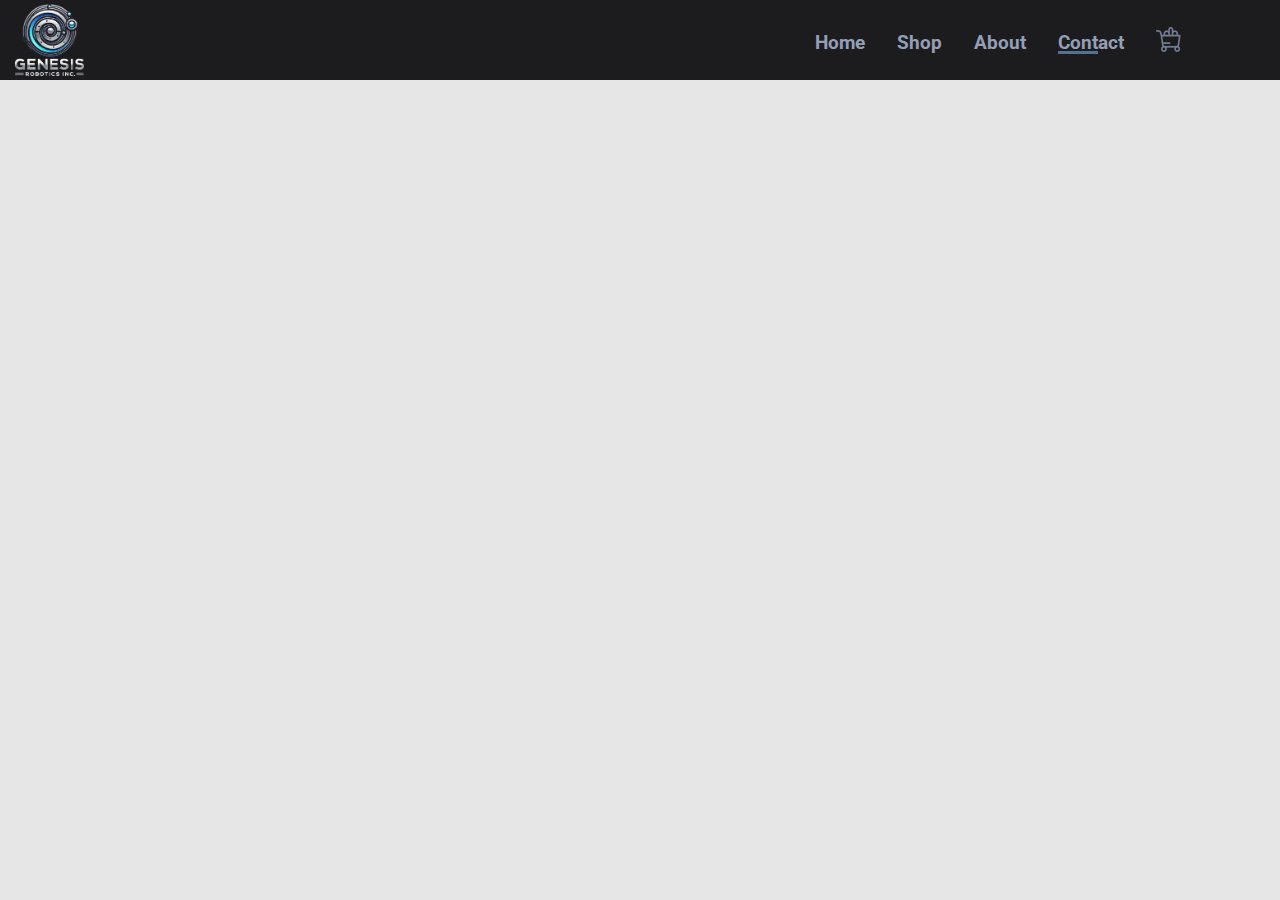
==== contact.html @ eaf6d611 "Genesis-Robotics-Hub" ====
<!DOCTYPE html>
<html lang="en">
<head>
    <meta charset="UTF-8">
    <meta name="viewport" content="width=device-width, initial-scale=1.0">
    <title>Genesis Robotics</title>
    <link href="https://fonts.googleapis.com/css2?family=Orbitron:wght@400;700&family=Roboto:wght@400;500;700&display=swap"rel="stylesheet">
    <link rel="stylesheet" href="css/style.css">
    <script src="js/script.js"></script>
</head>
<body>
    <header>
        <div id="size">
            <div>
                <img src="assets/logo/Genesis-logo-complete.png" alt="" class="logo" id="scrollToTop">
            </div>
            <div>
                <ul id="head-list">
                    <li><a href="index.html">Home</a></li>
                    <li><a href="Shop.html">Shop</a></li>
                    <li><a href="About.html">About</a></li>
                    <li class="active"><a href="Contact.html">Contact</a></li>
                    <li><a href="Cart.html"><img src="assets/icons/shopping-cart-1.png" alt=""id="cart"></li></a>
                </ul>
            </div>
        </div>
    </header>   
</body>
</html>
---- css/style.css ----
*{
    box-sizing: border-box;
    margin: 0;
    padding: 0;
}
.bold{
    font-weight: bold;
}
body{
    background-color: #E6E6E6;
    font-family: 'Roboto', sans-serif;
}
header{
    position: fixed;
    background: #1C1C1E;
    height: 80px;
    width: 100%;
    z-index: 1;
}
#size{
    display: flex;
    justify-content: space-between;
    align-items: center;
    margin: 0 auto;
    max-width: 1250px;
    gap: 500px;
}
.logo{
    height: 80px;
    padding: 4px 0;
    cursor: pointer;
}
#head-list{
    display: grid;
    grid-template-columns: repeat(6, 1fr);
    align-items: center;
    grid-gap: 2rem;
    list-style: none;
    max-width: 450px;
}
#head-list ul,#head-list a{
    list-style: none;
    text-decoration: none;
}
header li{
    position: relative;
}
#head-list li a{
    display: block;
    color: #949fb6;
    font-weight: bold;
    font-size: 1.2rem;
}
#cart{
    height: 25px;
}
header li::after{
    position: absolute;
    content: "";
    height: 3px;
    width: 0;
    background: #517390;
    left: 0;
    bottom: 0;
    transition: 0.5s;
}
#head-list li:not(:last-child):hover::after,
#head-list li.active::after{
    width: 60%;
}
main{
    padding-top: 80px;
}
#landing{
    display: grid;
    grid-template-columns: repeat(2,1fr);
    margin: 0 auto;
    max-width: 1200px;
    padding: 20px 10px;
}
#left-landing{
    display: flex;
    justify-content: center;
    align-items: center;
}
#right-landing{
    display: flex;
    justify-content: center;
}
#texts{
    display: flex;
    flex-direction: column;
    justify-content: center;
    width: 430px;
    height: 350px;
    font-size: 1.2rem;
}
#left-landing h2, #left-landing h1{
    color: #4a4a4a;
}
#left-landing h1{
    text-transform: uppercase;
    line-height: 38px;
}
#colorfull1{
    color: #949fb6;
}
#colorfull2{
    color: #517390;
}
#landing-img{
    height: 440px;
    margin-top: 20px;
}
#btn-left button{
    background: url(../assets/noun-button.png) no-repeat center;
    background-size: cover;
    cursor: pointer;
    border: none;
    border-radius: 15px;
    height: 75px;
    width: 130px;
    margin-top: 10px;
    margin-left: 25%;
}
#shop-landing{
    background: url(/assets/cutebg.jpg) center center no-repeat;
    background-size: cover;
    height: 300px;
    width: 100%;
    display: flex;
    flex-direction: column;
    text-align: center;
    justify-content: center;
    align-items: center;
}
#shop-landing-txt{
    color: white;
    background-color: hsla(240, 100%, 6%, 0.7);
    border-radius: 15px;
    border: 1px solid #000040;
    display: block;
    width: 365px;
    padding: 18px 18px;
    font-size: 1.1em;
}
#features{
    padding: 40px 80px;
    display: flex;
    justify-content: center;
    gap: 60px;
}
.feature-card{
    display: inline-block;
    justify-content: center;
    align-items: center;
    text-align: center;
    padding: 15px;
    border: 1px solid #838f84;
    border-radius: 5px;
    box-shadow: 20px 20px 34px rgba(0, 0, 0, 0.03);
    transition: 0.3s ease-in-out;
}
.feature-card:hover{
    box-shadow: 10px 10px 54px rgba(0, 0, 0, 0.15);
    transition: 0.3s ease-in-out;
}
#features img{
    height: 150px;
}
#all-products{
    padding: 60px 80px;
    display: flex;
    flex-direction: column;
    align-items: center;
    justify-content: center;
}
#pTitle{
    display: flex;
    flex-direction: column;
    align-items: center;
    margin-bottom: 30px;
}
#pTitle span{
    font-weight: bold;
    font-size: 4rem;
    margin-bottom: 15px;
}
#pTitle p{
    color: #808080;
    font-size: 1.09rem;
    font-weight: 600;
}
#all-product-cards{
    display: grid;
    grid-template-columns: repeat(4,1fr);
    gap: 73.3px;
}
.product-card{
    display: flex;
    flex-direction: column;
    position: relative;
    padding: 10px;
    border: 1px solid #86838f;
    border-radius: 30px;
    width: 245px;
    height: 470px;
    box-shadow: 20px 20px 34px rgba(0, 0, 0, 0.03);
    transition: 0.3s ease-in-out;
}
.product-card:hover{
    box-shadow: 15px 15px 50px rgba(0, 0, 0, 0.15);
    transition: 0.3s ease-in-out;
}
.pImg{
    display: flex;
    flex-direction: column;
    border-radius: 30px;
    background: #cbcbcb;
    padding: 10px;
    margin-bottom: 10px;
    height: 300px;
    overflow: hidden;
}
.pImg img{
    align-self: center;
    height: 100%;
    object-fit: cover;
    object-position: center;
    border-radius: 30px;
}
.pTexts{
    display: flex;
    flex-direction: column;
    padding: 0 6px;
}
.corp-name{
    color: #717171;
    font-size: 0.85rem;
    padding-bottom: 5px;
}
.product-card p{
    color: #717171;
    font-size: 0.85rem;
    padding-top: 5px;
}
.product-card .price{
    color: black;
    font-size: 1.1rem;
    padding-left: 4px;
    margin-top: 4px;
    padding-bottom: 5px;
}
.price-cart{
    display: flex;
    justify-content: center;
    align-items: center;
    position: absolute;
    bottom: 5px;
    left: 25%;
    gap: 20px;
}
.cartBtn{
    background: url(../assets/icons/shopping-cart.png) center no-repeat;
    background-size: cover;
    border: none;
    margin-top: 2px;
    border-radius: 100px;
    width: 35px;
    height: 35px;
    cursor: pointer;
}
#all-shop-products{
    padding: 60px 80px;
    display: flex;
    flex-direction: column;
    align-items: center;
    justify-content: center;
}
#all-shop-product-cards{
    display: grid;
    grid-template-columns: repeat(4,1fr);
    gap: 70px;
}
#offer{
    background: url(../assets/banner-3.png) right no-repeat;
    background-size: cover;
    opacity: 0.95;
    width: 100%;
    height: 320px;
    margin-top: 60px;
    display: flex;
    flex-direction: column;
    justify-content: center;
    align-items: center;
    text-align: center;
    color: white;
    font-size: 1.6rem;
    z-index: -1;
}
#offer button{
    display: flex;
    margin-top: 15px;
    width: 180px;
    height: 50px;
    border: none;
    font-weight: 600;
    border-radius: 12px;
}
#offer a{
    display: flex;
    justify-content: center;
    align-items: center;
    width: 100%;
    height: 100%;
    border-radius: 12px;
    text-decoration: none;
    color: black;
}
.mid-div{
    display: flex;
    flex-direction: column;
    align-items: center;
    justify-content: center;
    text-transform: uppercase;
    margin-top: 110px;
}
#big-banners-section{
    display: flex;
    justify-content: center;
    margin-top: 60px;
    margin-bottom: 60px;
    gap: 80px;
}
.big-banner{
    width: 550px;
    height: 360px;
    color: white;
    position: relative;
}
.big-banner a{
    color: white;
}
#big-banner-1{
    background: url(../assets/child-roboto.png);
}
#big-banner-2{
    background: url(../assets/deepmind.png);
}
.banner-texts{
    position: absolute;
    top: 65%;
    background: #00000066;
    border: 1mm double #4e4e4e54;
    border-radius: 0 500px 500px 0;
    box-shadow: 2px 0 25px 2px #000000be;
    padding-left: 10px;
    max-width: 450px;
    text-transform: capitalize;
    line-height: 1.5;
    font-size: 1.25rem;
    transition: 0.3s ease-in-out;
    transform-origin: top left;
}
.banner-texts:hover{
    box-shadow: 15px 15px 50px rgba(0, 0, 0, 0.15);
    transition: 0.3s ease-in-out;
    transform: scale(1.02);
}
#small-banners-section{
    display: flex;
    justify-content: center;
    margin-top: 60px;
    margin-bottom: 80px;
    gap: 36px;
}
.small-banner{
    width: 370px;
    height: 320px;
    color: white;
    position: relative;
    box-shadow: 15px 15px 50px rgba(0, 0, 0, 0.15);
    overflow: hidden;
    box-shadow: 10px 10px 54px rgba(0, 0, 0, 0.15);
    transition: 0.3s ease-in-out;
}
.small-banner:hover{
    box-shadow:  20px 20px 40px #868686,
    -20px -20px 48px #b6b6b6;
    transition: 0.3s ease-in-out;
}
#small-banner-1{
    background: url(../assets/education.png);
}
#small-banner-2{
    background: url(../assets/market.png);
}
#small-banner-3{
    background: url(../assets/worker.png);
}
.small-banner-text{
    background: #6d6d6db0;
    position: absolute;
    top: 282.5px;
    height: 120px;
    transition: 0.3s ease-in-out;
}
.small-banner:hover .small-banner-text {
    transform: translate(0, -65px); /* Move a div menor */
    transition: 0.3s ease-in-out;
}
.small-banner-text h3{
    font-size: 1.3rem;
    padding: 5px 5px 2.5px 5px;
}
.small-banner-text h5{
    font-size: 0.95rem;
    padding: 2.5px 5px 10px 5px;
}
.small-banner-text span{
    cursor: help;
}
#news-sec{
    background: url(../assets/banner-1.png);
}
#newsletter{
    display: flex;
    justify-content: space-between;
    align-items: center;
    margin: 0 auto;
    width: 1300px;
    height: 150px;
    margin-bottom: 60px;
}
#newsletter h2{
    margin-bottom: 10px;
    color: white;
}
#newsletter p{
    color: white;
}
#newsletter .form{
    display: flex;
    width: 40%;
}
#newsletter input{
    height: 3.125rem;
    padding: 0 1em;
    font-size: 14px;
    width: 100%;
    border: 1px solid transparent;
    border-radius: 4px;
    outline: none;
}
#newsletter button{
    height: 3.125rem;
    width: 30%;
    color: white;
    font-weight: bold;
    border: 1px solid #949fb6;
    border-radius: 4px;
    background: #517390;
    cursor: pointer;
}
footer .upper-ft{
    display: grid;
    width: 1300px;
    margin: 0 auto;
    grid-template-columns: 1.3fr repeat(3, 1fr);
    margin-bottom: 80px;
    gap: 20px;
}
.sla{
    padding: 5px;
}
.coll-1 img{
    height: 80px;
}
.coll-1 #contact{
    padding: 5px 0;
    font-size: 1.1rem;
}
#media{
    margin-top: 10px;
    padding-top: 5px;
}
.coll-2, .coll-3{
    line-height: 23px;
}
.ft-title{
    margin-top: 5px;
    padding-bottom: 10px;
}
.fButtons{
    display: flex;
    margin-top: 18px;
    margin-bottom: 15px;
    width: 300px;
    gap: 10px;
}
footer button{
    width: 140px;
    height: 50px;
    margin: 0 auto;
    border: 1.5px solid #0a0a8c;
    border-radius: 10px;
}
footer #b1{
    background: url(../assets/app-store.png) center;
    background-size: cover;
}
footer #b2{
    background: url(../assets/google-play.png) center;
    background-size: cover;
}
#minis{
    display: flex;
    gap: 2px;
    margin-left: -5px;
}
#minis img{
    margin-top: 10px;
    width: 20px;
    height: 20px;
}
.mini-cards{
    display: flex;
    gap: 8px;
    margin-top: 10px;
    padding: 5px 0;
}
.mini-cards img{
    height: 30px;
}
#lower-ft{
    display: flex;
    flex-direction: column;
    justify-content: center;
    align-items: center;
    background: #717171;
    height: 60px;
    color: white;
    font-size: 1.1rem;
}
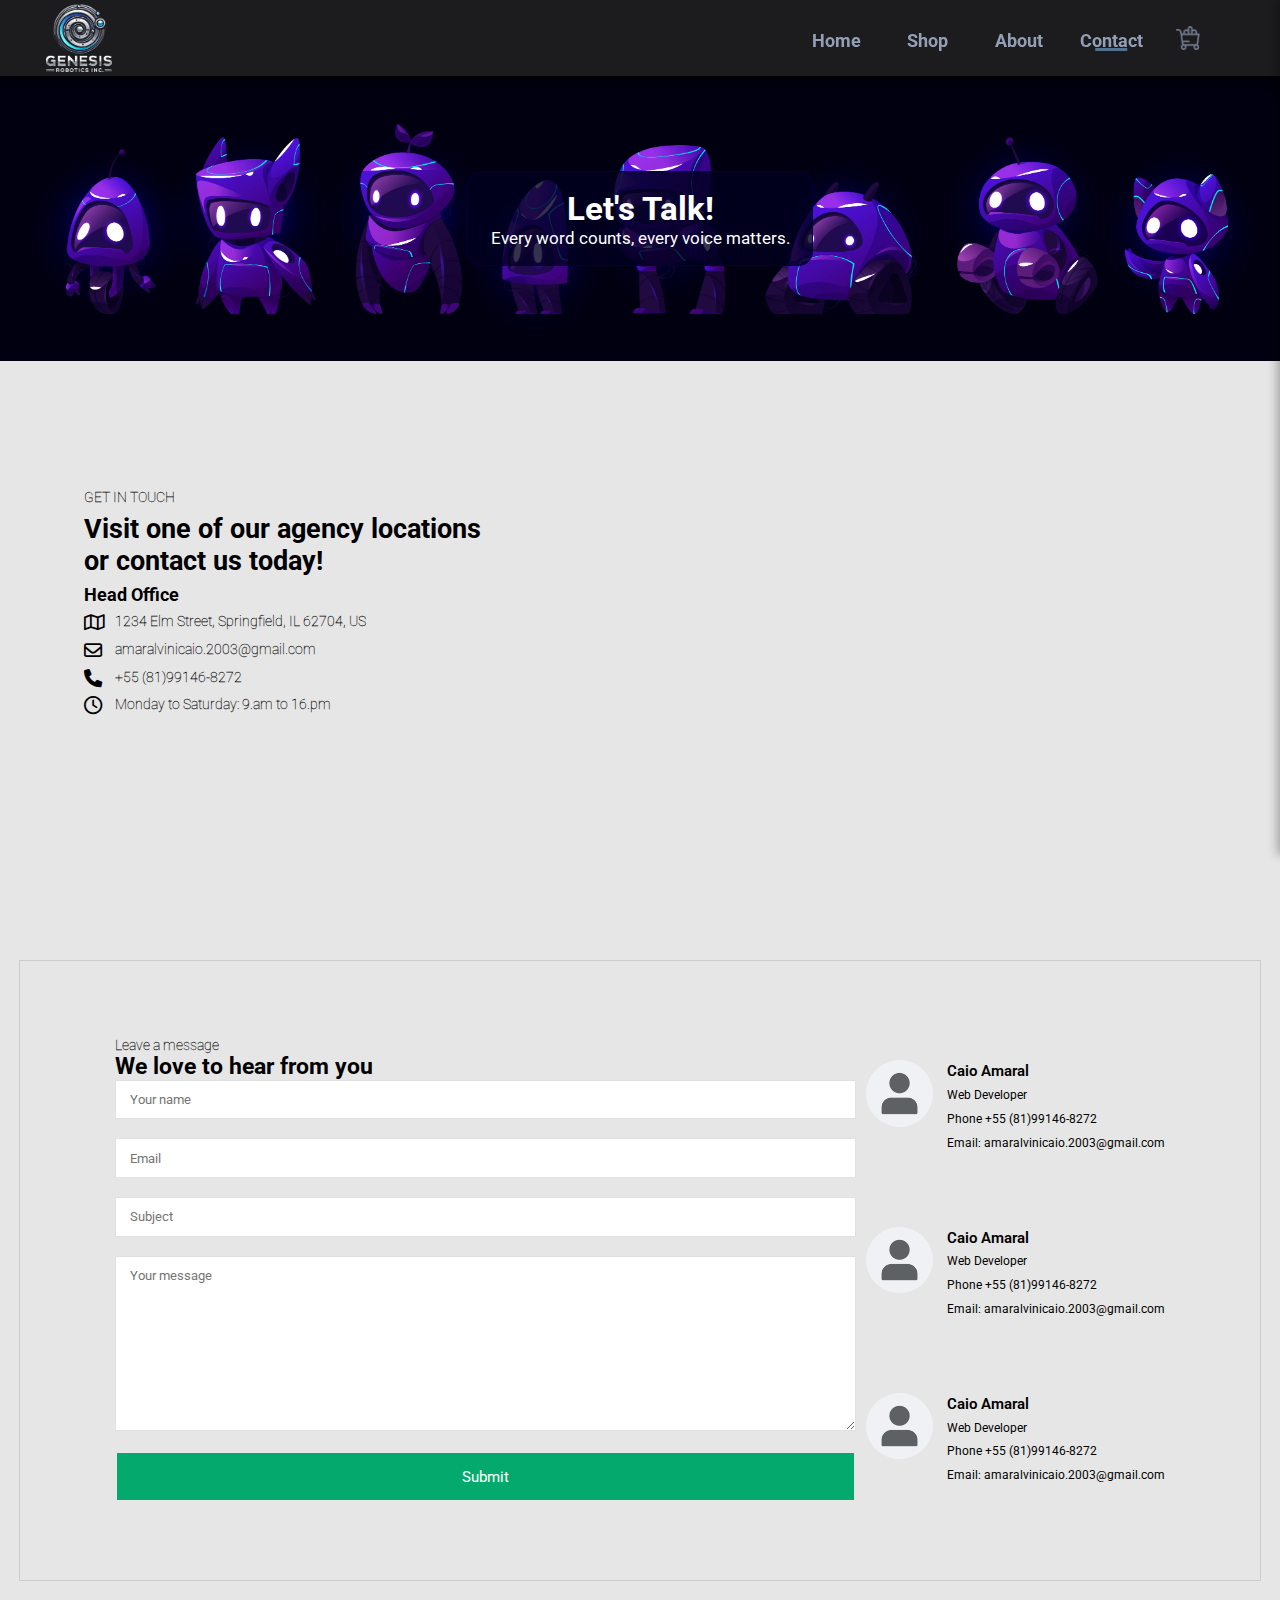
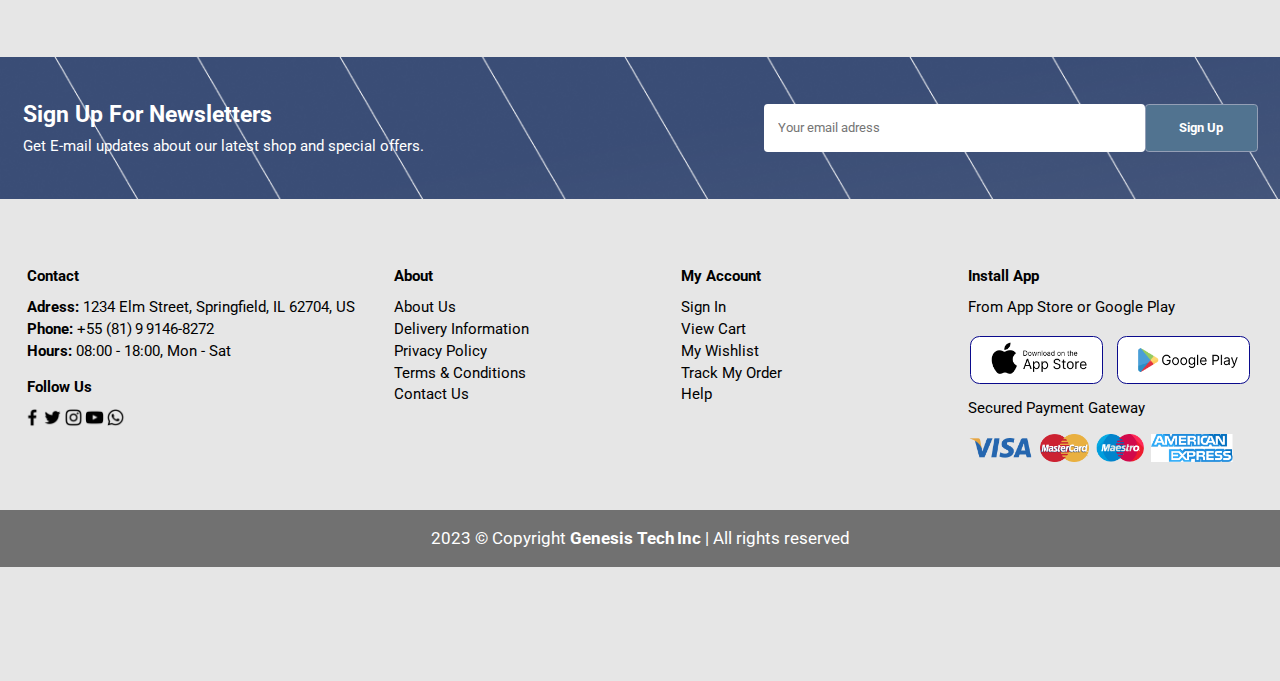
==== commit 7648b523: "Major and minor changes in the WebSite" ====
--- a/contact.html
+++ b/contact.html
@@ -4,26 +4,171 @@
     <meta charset="UTF-8">
     <meta name="viewport" content="width=device-width, initial-scale=1.0">
     <title>Genesis Robotics</title>
-    <link href="https://fonts.googleapis.com/css2?family=Orbitron:wght@400;700&family=Roboto:wght@400;500;700&display=swap"rel="stylesheet">
     <link rel="stylesheet" href="css/style.css">
+    <link href="https://fonts.googleapis.com/css2?family=Orbitron:wght@400;700&family=Roboto:wght@100;400;500;600;700&display=swap" rel="stylesheet">
+    <link rel="stylesheet" href="https://cdnjs.cloudflare.com/ajax/libs/font-awesome/6.0.0-beta3/css/all.min.css">
     <script src="js/script.js"></script>
 </head>
 <body>
     <header>
         <div id="size">
             <div>
-                <img src="assets/logo/Genesis-logo-complete.png" alt="" class="logo" id="scrollToTop">
+                <img src="assets/logo/Genesis-logo-complete.png" alt="" class="logo" onclick="window.location.href='index.html'">
             </div>
-            <div>
+            <div id="fake-nav">
+                <div id="numsei">
+                    <ul id="head-list">
+                        <li><a href="index.html">Home</a></li>
+                        <li><a href="Shop.html">Shop</a></li>
+                        <li><a href="About.html">About</a></li>
+                        <li class="active"><a href="Contact.html">Contact</a></li>
+                        <li id="cart-li"><a href="Cart.html"><img src="assets/icons/shopping-cart-1.png" alt=""id="cart"></li></a>
+                    </ul>
+                </div>
+                <div id="mobile">
+                    <a href="Cart.html"><img src="assets/icons/shopping-cart-1.png" alt=""id="cart"></a>
+                    <i id="bars" class="fa-solid fa-bars"></i>
+                </div>
+            </div>
+            <nav id="side-menu">
                 <ul id="head-list">
                     <li><a href="index.html">Home</a></li>
                     <li><a href="Shop.html">Shop</a></li>
                     <li><a href="About.html">About</a></li>
                     <li class="active"><a href="Contact.html">Contact</a></li>
-                    <li><a href="Cart.html"><img src="assets/icons/shopping-cart-1.png" alt=""id="cart"></li></a>
                 </ul>
+                <span id="close-menu">&times;</span>
+            </nav>
+        </div>
+    </header>
+    <main>
+        <div id="shop-landing" class="space">
+            <div id="shop-landing-txt" class="typing-demo">
+                <h1>Let's Talk<span class="blink">!</span></h1>
+                <p>Every word counts, every voice matters<span class="blink">.</span></p>
             </div>
         </div>
-    </header>   
+        <div id="contact-landing">
+            <div id="contact-left-landing">
+                <div id="texts">
+                    <p class="thin">GET IN TOUCH</p>
+                    <h2>Visit one of our agency locations <br>or contact us today!</h2>
+                    <p class="bold">Head Office</p>
+                    <div id="textinhos">
+                        <div class="textinhos-left">
+                            <i class="fa-regular fa-map"></i>
+                            <i class="fa-regular fa-envelope"></i>
+                            <i class="fa-solid fa-phone"></i>
+                            <i class="fa-regular fa-clock"></i>
+
+                        </div>
+                        <div class="textinhos-right">
+                            <p class="thin">1234 Elm Street, Springfield, IL 62704, US</p>
+                            <p class="thin">amaralvinicaio.2003@gmail.com</p>
+                            <p class="thin">+55 (81)99146-8272</p>
+                            <p class="thin">Monday to Saturday: 9.am to 16.pm</p>
+                        </div>
+                    </div>
+                </div>
+            </div>
+            <div id="contact-right-landing" class="map">
+                <iframe src="https://www.google.com/maps/embed?pb=!1m18!1m12!1m3!1d3064.82519568413!2d-89.61341949999999!3d39.8109127!2m3!1f0!2f0!3f0!3m2!1i1024!2i768!4f13.1!3m3!1m2!1s0x88753a0f2ac78c51%3A0x202003ef7d18ef8e!2s1234%20Elm%20St%2C%20Springfield%2C%20IL%2062702%2C%20EUA!5e0!3m2!1spt-BR!2sbr!4v1743029493679!5m2!1spt-BR!2sbr" width="600" height="450" style="border:0;" allowfullscreen="" loading="lazy" referrerpolicy="no-referrer-when-downgrade"></iframe>
+            </div>
+        </div>
+        <section id="contact-us-from">
+            <div id="contact-form">
+                <form action="">
+                    <p class="thin">Leave a message</p>
+                    <h2 class="bold">We love to hear from you</h2>
+                    <input type="text" name="" id="" placeholder="Your name">
+                    <input type="email" name="" id="" placeholder="Email">
+                    <input type="text" name="" id="" placeholder="Subject">
+                    <textarea name="" id="" cols="30" rows="10" placeholder="Your message"></textarea>
+                    <button>Submit</button>
+                </form>
+            </div>
+            <div id="contact-people">
+                <div class="person">
+                    <img src="assets/pfp.png" alt="">
+                    <p><span>Caio Amaral</span> Web Developer <br> Phone +55 (81)99146-8272 <br>Email: amaralvinicaio.2003@gmail.com</p>
+                </div>
+                <div class="person">
+                    <img src="assets/pfp.png" alt="">
+                    <p><span>Caio Amaral</span> Web Developer <br> Phone +55 (81)99146-8272 <br>Email: amaralvinicaio.2003@gmail.com</p>
+                </div>
+                <div class="person">
+                    <img src="assets/pfp.png" alt="">
+                    <p><span>Caio Amaral</span> Web Developer <br> Phone +55 (81)99146-8272 <br>Email: amaralvinicaio.2003@gmail.com</p>
+                </div>
+            </div>
+        </section>
+        <section id="news-sec" class="space">
+            <div id="newsletter">
+                <div id="newsletter-text">
+                    <h2>Sign Up For Newsletters</h2>
+                    <p>Get E-mail updates about our latest shop and <span>special offers.</span></p>
+                </div>
+                <div class="form">
+                    <input type="email" placeholder="Your email adress" name="" id="">
+                    <button>Sign Up</button>
+
+                </div>
+            </div>
+        </section>
+        <footer>
+            <div class="upper-ft">
+                <div class="coll-1 sla">
+                    <p id="contact" class="ft-title bold">Contact</p>
+                    <p class="info"><span class="bold">Adress:</span> 1234 Elm Street, Springfield, IL 62704, US</p>
+                    <p class="info"><span class="bold">Phone:</span> +55 (81)&ThinSpace;9&ThinSpace;9146-8272</p>
+                    <p class="info"><span class="bold">Hours:</span> 08:00 - 18:00, Mon - Sat</p>
+                    <div id="media">
+                        <p class="bold">Follow Us</p>
+                        <div id="minis">
+                            <img src="assets/icons/facebook.png" alt="">
+                            <img src="assets/icons/twitter.png" alt="">
+                            <img src="assets/icons/instagram.png" alt="">
+                            <img src="assets/icons/youtube.png" alt="">
+                            <img src="assets/icons/whatsapp.png" alt="">
+                        </div>
+                    </div>
+                </div>
+                <div class="coll-2-about sla">
+                    <p class="ft-title bold">About</p>
+                    <p>About Us</p>
+                    <p>Delivery Information</p>
+                    <p>Privacy Policy</p>
+                    <p>Terms & Conditions</p>
+                    <p>Contact Us</p>
+                </div>
+                <div class="coll-3 sla">
+                    <p class="ft-title bold">My Account</p>
+                    <p>Sign In</p>
+                    <p>View Cart</p>
+                    <p>My Wishlist</p>
+                    <p>Track My Order</p>
+                    <p>Help</p>
+                </div>
+                <div class="coll-4 sla">
+                    <p class="ft-title bold">Install App</p>
+                    <p>From App Store or Google Play</p>
+                    <div class="fButtons">
+                        <button id="b1"></button>
+                        <button id="b2"></button>
+                    </div>
+                    <p>Secured Payment Gateway</p>
+                    <div class="mini-cards">
+                        <img class="cards" id="c1" src="assets/icons/Visa.png" alt="">
+                        <img class="cards" id="c2" src="assets/icons/mastercard.png" alt="">
+                        <img class="cards" id="c3" src="assets/icons/Maestro.png" alt="">
+                        <img class="cards" id="c4" src="assets/icons/American express.png" alt="">
+                    </div>
+                </div>
+            </div>
+            <div id="lower-ft">
+                <p>2023 © Copyright <span class="bold">Genesis Tech&VeryThinSpace;Inc</span> | All rights reserved</p>
+            </div>
+        </footer>
+    </main> 
 </body>
 </html>--- a/css/style.css
+++ b/css/style.css
@@ -2,20 +2,33 @@
     box-sizing: border-box;
     margin: 0;
     padding: 0;
+    font-family: 'Roboto', sans-serif;
+}
+html,body{
+    width: 100%;
+    height: 100%;
 }
 .bold{
     font-weight: bold;
 }
+.thin{
+    font-size: 11pt;
+    font-weight: 100;
+    -webkit-text-stroke: 0.3px black; /* Adiciona um contorno finíssimo */
+    color: transparent; /* Torna a fonte quase invisível, apenas com contorno */
+}
 body{
     background-color: #E6E6E6;
-    font-family: 'Roboto', sans-serif;
-}
+    zoom: 95%;
+}
+
 header{
     position: fixed;
     background: #1C1C1E;
     height: 80px;
     width: 100%;
     z-index: 1;
+    box-shadow: 0 5px 12px 5px rgba(0,0,0,0.3);
 }
 #size{
     display: flex;
@@ -32,8 +45,9 @@
 }
 #head-list{
     display: grid;
-    grid-template-columns: repeat(6, 1fr);
-    align-items: center;
+    grid-template-columns: repeat(5, 1fr);
+    align-items: center;
+    text-align: center;
     grid-gap: 2rem;
     list-style: none;
     max-width: 450px;
@@ -53,6 +67,9 @@
 }
 #cart{
     height: 25px;
+}
+#cart-li{
+    width: 50%;
 }
 header li::after{
     position: absolute;
@@ -60,33 +77,85 @@
     height: 3px;
     width: 0;
     background: #517390;
-    left: 0;
+    left: 50%;
     bottom: 0;
+    transform: translateX(-50%);
     transition: 0.5s;
 }
 #head-list li:not(:last-child):hover::after,
 #head-list li.active::after{
-    width: 60%;
-}
+    width: 50%;
+}
+#mobile{
+    color: #949fb6;
+    display: none;
+}
+#side-menu{
+    position: fixed;
+    top: 0;
+    right: -250px; /* Oculto fora da tela */
+    width: 250px;
+    height: 100vh;
+    background: #1C1C1E;
+    box-shadow: -3px 0 10px rgba(0, 0, 0, 0.3);
+    transition: right 0.3s ease-in-out;
+    padding-top: 60px;
+}
+#side-menu ul {
+    list-style: none;
+    padding: 0;
+}
+#side-menu li {
+    padding: 15px;
+    text-align: center;
+}
+#side-menu a {
+    color: #949fb6;
+    font-weight: bold;
+    font-size: 1.2rem;
+    text-decoration: none;
+    display: block;
+}
+#close-menu {
+    position: absolute;
+    top: 15px;
+    right: 20px;
+    font-size: 30px;
+    color: white;
+    cursor: pointer;
+}
+
 main{
     padding-top: 80px;
 }
-#landing{
+#landing, #about-landing, #contact-landing, #product-details{
     display: grid;
     grid-template-columns: repeat(2,1fr);
     margin: 0 auto;
     max-width: 1200px;
     padding: 20px 10px;
 }
-#left-landing{
-    display: flex;
-    justify-content: center;
-    align-items: center;
-}
-#right-landing{
-    display: flex;
-    justify-content: center;
-}
+#left-landing, #about-left-landing, #contact-left-landing{
+    display: flex;
+    justify-content: center;
+    align-items: center;
+}
+#contact-left-landing{
+    justify-content: start;
+    align-items: start;
+    padding: 5px;
+}
+#contact-left-landing #texts{
+    width: fit-content;
+    height: fit-content;
+    padding-top: 50px;
+    gap: 8px;
+}
+#right-landing, #about-right-landing, #contact-right-landing{
+    display: flex;
+    justify-content: center;
+}
+
 #texts{
     display: flex;
     flex-direction: column;
@@ -95,6 +164,23 @@
     height: 350px;
     font-size: 1.2rem;
 }
+#textinhos{
+    display: flex;
+    gap: 10px;
+}
+.textinhos-left, .textinhos-right{
+    display: flex;
+    flex-direction: column;
+    gap: 10px;
+}
+.textinhos-right p{
+    height: 19.2px;
+}
+.textinhos-div{
+    display: flex;
+    gap: 12px;
+}
+
 #left-landing h2, #left-landing h1{
     color: #4a4a4a;
 }
@@ -102,12 +188,14 @@
     text-transform: uppercase;
     line-height: 38px;
 }
+
 #colorfull1{
     color: #949fb6;
 }
 #colorfull2{
     color: #517390;
 }
+
 #landing-img{
     height: 440px;
     margin-top: 20px;
@@ -136,7 +224,7 @@
 }
 #shop-landing-txt{
     color: white;
-    background-color: hsla(240, 100%, 6%, 0.7);
+    background-color: hsla(240, 100%, 6%, 0.8);
     border-radius: 15px;
     border: 1px solid #000040;
     display: block;
@@ -144,6 +232,198 @@
     padding: 18px 18px;
     font-size: 1.1em;
 }
+#product-details{
+    display: flex;
+    margin: 20px auto;
+    max-width: 1200px;
+    height: 600px;
+    padding: 5px;
+    background-color: #e0e0e0;
+    margin-bottom: 60px;
+}
+.product-left-landing{
+    display: flex;
+    justify-content: center;
+    align-items: center;
+    width: 50%;
+    margin: 30px 20px 30px 5px;
+}
+#main-img-div{
+    width: 100%;
+    height: 100%;
+    background-color: #d8d8d8;
+    object-fit: contain;
+    display: flex;
+    justify-content: center;
+}
+#main-img{
+    width: 80%;
+    height: 80%;
+    padding: 25px;
+    object-fit: contain;
+    object-position: center;
+}
+#small-products-group{
+    display: flex;
+    flex-direction: column;
+    justify-content: baseline;
+    gap: 5px;
+    width: 10%;
+    margin: 30px 0 30px 25px;
+}
+.small-img-div{
+    display: flex;
+    align-items: center;
+    flex-basis: 20;
+    cursor: pointer;
+}
+.small-img{
+    padding: 10px;
+    background-color: #d8d8d8;
+    width: 100%;
+}
+
+.product-right-landing{
+    width: 100%;
+    margin: 30px 30px 30px 20px;
+}
+.product-right-landing h4{
+    padding: 25px 0 0 0;
+}
+.product-right-landing h2{
+    font-size: 30px;
+    padding-bottom: 20px;
+}
+.product-right-landing select{
+    display: block;
+    padding: 5px 25px;
+    margin-bottom: 4px;
+}
+.product-right-landing input{
+    width: 40px;
+    height: 40px;
+    padding-left: 10px;
+    font-size: 16px;
+}
+.product-right-landing button{
+    background-color: #04AA6D;
+    border: none;
+    color: white;
+    padding: 10px 12px;
+    text-align: center;
+    text-decoration: none;
+    display: inline-block;
+    font-size: 16px;
+    cursor: pointer;
+}
+.product-right-landing input:focus,
+.product-right-landing select:focus{
+    outline: none;
+}
+.typing-demo {
+    width: 22ch;
+    animation: typing 2s steps(22);
+    white-space: nowrap;
+    overflow: hidden;
+    font-family: monospace;
+    font-size: 2em;
+}
+.blink{
+    animation: blink .5s step-end infinite alternate;
+    animation-delay: 2s;
+}
+
+@keyframes typing {
+    from {
+      width: 0
+    }
+  }
+      
+@keyframes blink {
+    50% {
+        opacity: 0;
+    }
+  }
+
+.about-txt{
+    text-align: center;
+}
+#description{
+    line-height: 20px;
+}
+
+#spec-list {
+    list-style: none;
+    padding-left: 0;
+}
+#spec-list li {
+    background-image: url(../assets/icons/gear.svg);
+    background-size: 10px 10px;
+    background-repeat: no-repeat;
+    background-position: left center;
+    padding-left: 20px;
+}
+
+#contact-us-from{
+    border: 2px solid #cdcdcd;
+    padding: 80px 100px;
+    margin: 80px 20px;
+    display: flex;
+    justify-content: space-between;
+}
+#contact-form form{
+    width: 780px;
+    display: flex;
+    flex-direction: column;
+}
+#contact-form form input, #contact-form form textarea{
+    width: 100%;
+    padding: 12px 15px;
+    outline: none;
+    margin-bottom: 20px;
+    border: 1px solid #e1e1e1;
+}
+#contact-form form button{
+    background-color: #04AA6D;
+    border: none;
+    color: white;
+    padding: 15px 32px;
+    text-align: center;
+    text-decoration: none;
+    display: inline-block;
+    font-size: 16px;
+    margin: 4px 2px;
+    cursor: pointer;
+}
+#contact-people{
+    padding: 25px auto;
+    display: flex;
+    flex-direction: column;
+    gap: 50px;
+}
+.person{
+    display: flex;
+    align-items: flex-start;
+    margin-top: 25px;
+}
+.person img{
+    width: 70px;
+    height: 70px;
+    object-fit: cover;
+    margin-right: 15px;
+}
+.person p{
+    margin: 0;
+    font-size: 13px;
+    line-height: 25px;
+}
+.person p span{
+    display: block;
+    font-size: 16px;
+    font-weight: 600;
+    color: black;
+}
+
 #features{
     padding: 40px 80px;
     display: flex;
@@ -175,6 +455,9 @@
     align-items: center;
     justify-content: center;
 }
+.sproduct-main #all-products{
+    margin-bottom: 80px;
+}
 #pTitle{
     display: flex;
     flex-direction: column;
@@ -183,18 +466,22 @@
 }
 #pTitle span{
     font-weight: bold;
-    font-size: 4rem;
+    font-size: 3rem;
     margin-bottom: 15px;
 }
 #pTitle p{
     color: #808080;
-    font-size: 1.09rem;
+    font-size: 1rem;
     font-weight: 600;
 }
-#all-product-cards{
+#all-shop-product-cards{
     display: grid;
     grid-template-columns: repeat(4,1fr);
-    gap: 73.3px;
+    gap: 70px;
+}
+#all-shop-product-cards a{
+    color: inherit;
+    text-decoration: none;
 }
 .product-card{
     display: flex;
@@ -205,7 +492,7 @@
     border-radius: 30px;
     width: 245px;
     height: 470px;
-    box-shadow: 20px 20px 34px rgba(0, 0, 0, 0.03);
+    box-shadow: 20px 20px 34px rgba(0, 0, 0, 0.06);
     transition: 0.3s ease-in-out;
 }
 .product-card:hover{
@@ -214,13 +501,16 @@
 }
 .pImg{
     display: flex;
+    align-items: center;
+    justify-content: center;
     flex-direction: column;
     border-radius: 30px;
     background: #cbcbcb;
-    padding: 10px;
+    padding: 15px;
     margin-bottom: 10px;
     height: 300px;
     overflow: hidden;
+    cursor: pointer;
 }
 .pImg img{
     align-self: center;
@@ -237,7 +527,6 @@
 .corp-name{
     color: #717171;
     font-size: 0.85rem;
-    padding-bottom: 5px;
 }
 .product-card p{
     color: #717171;
@@ -270,18 +559,6 @@
     height: 35px;
     cursor: pointer;
 }
-#all-shop-products{
-    padding: 60px 80px;
-    display: flex;
-    flex-direction: column;
-    align-items: center;
-    justify-content: center;
-}
-#all-shop-product-cards{
-    display: grid;
-    grid-template-columns: repeat(4,1fr);
-    gap: 70px;
-}
 #offer{
     background: url(../assets/banner-3.png) right no-repeat;
     background-size: cover;
@@ -324,6 +601,11 @@
     justify-content: center;
     text-transform: uppercase;
     margin-top: 110px;
+}
+#midtxt{
+    background: url(../assets/blueprint.png) right no-repeat;
+    background-size: cover;
+    height: 38px;
 }
 #big-banners-section{
     display: flex;
@@ -363,6 +645,7 @@
     transform-origin: top left;
 }
 .banner-texts:hover{
+    background: #00000090;
     box-shadow: 15px 15px 50px rgba(0, 0, 0, 0.15);
     transition: 0.3s ease-in-out;
     transform: scale(1.02);
@@ -373,13 +656,13 @@
     margin-top: 60px;
     margin-bottom: 80px;
     gap: 36px;
+    height: 320px;
 }
 .small-banner{
     width: 370px;
     height: 320px;
     color: white;
     position: relative;
-    box-shadow: 15px 15px 50px rgba(0, 0, 0, 0.15);
     overflow: hidden;
     box-shadow: 10px 10px 54px rgba(0, 0, 0, 0.15);
     transition: 0.3s ease-in-out;
@@ -401,7 +684,7 @@
 .small-banner-text{
     background: #6d6d6db0;
     position: absolute;
-    top: 282.5px;
+    top: 285px;
     height: 120px;
     transition: 0.3s ease-in-out;
 }
@@ -430,7 +713,7 @@
     margin: 0 auto;
     width: 1300px;
     height: 150px;
-    margin-bottom: 60px;
+    margin-bottom: 40px;
 }
 #newsletter h2{
     margin-bottom: 10px;
@@ -439,11 +722,13 @@
 #newsletter p{
     color: white;
 }
-#newsletter .form{
+#newsletter .form,
+#cart-downs .form{
     display: flex;
     width: 40%;
 }
-#newsletter input{
+#newsletter input,
+#cart-downs .form input{
     height: 3.125rem;
     padding: 0 1em;
     font-size: 14px;
@@ -452,7 +737,8 @@
     border-radius: 4px;
     outline: none;
 }
-#newsletter button{
+#newsletter button,
+#cart-downs .form button{
     height: 3.125rem;
     width: 30%;
     color: white;
@@ -462,12 +748,166 @@
     background: #517390;
     cursor: pointer;
 }
+#about-app{
+    display: flex;
+    flex-direction: column;
+    align-items: center;
+    justify-content: center;
+    text-align: center;
+}
+.great-h1{
+    background: url(../assets/banner-1.png);
+    width: 60%;
+    border-radius: 15px;
+    font-size: 30pt;
+    color: #949FB6;
+    margin-top: 60px;
+}
+.great-h1 a{
+    color: #949FB6;
+}
+#cart-products{
+    max-width: 1300px;
+    margin: 0 auto 60px auto;
+}
+#cart-products table{
+    margin: 0 auto;
+    border-collapse: collapse;
+    table-layout: fixed;
+    white-space: nowrap;
+    border: 1px solid #cdcdcd;
+}
+#cart-products thead{
+    text-transform: uppercase;
+    border: 3px solid #cdcdcd;
+    border-left: none;
+    border-right: none;
+}
+#cart-products thead td{
+    font-size: 18px;
+    padding: 18px 0;
+}
+#cart-products tbody tr{
+    border: 1px solid #cdcdcd;
+    border-left: none;
+    border-right: none;
+}
+#cart-products tbody tr td{
+    padding-top: 10px;
+    padding-bottom: 10px;
+}
+#cart-products tbody td{
+    font-size: 15px;
+}
+#cart-products table td:nth-child(1){
+    width: 100px;
+    text-align: center;
+}
+#cart-products table td:nth-child(2){
+    width: 150px;
+    text-align: center;
+}
+#cart-products table td:nth-child(3){
+    width: 250px;
+    text-align: center;
+}
+#cart-products table td:nth-child(4),
+#cart-products table td:nth-child(5),
+#cart-products table td:nth-child(6){
+    width: 100px;
+    text-align: center;
+}
+#cart-products table td:nth-child(5) input{
+    width: 60px;
+    padding: 8px 5px 8px 15px;
+}
+#cart-products table td:nth-child(5) input{
+    font-size: 12pt;
+}
+#cart-products table img{
+    height: 90px;
+}
+#cart-downs{
+    display: flex;
+    gap: 250px;
+    flex-wrap: nowrap;
+    align-items: start;
+    max-width: 1300px;
+    margin: 0 auto 80px auto;
+    padding-left: 50px;
+}
+#cart-down-left{
+    display: flex;
+    flex-direction: column;
+    gap: 15px;
+    padding-top: 20px;
+}
+#cart-sla{
+    display: flex;
+    flex-direction: row;
+}
+#cart-down-right {
+background-color: #f5f5f5; /* fundo suave */
+padding: 30px;
+border-radius: 12px;
+box-shadow: 0 4px 15px rgba(0, 0, 0, 0.1);
+width: 100%;
+max-width: 400px;
+font-family: 'Roboto', sans-serif;
+margin: 20px auto;
+}
+
+#cart-down-right h1 {
+font-size: 24px;
+margin-bottom: 20px;
+font-weight: 600;
+color: #222;
+}
+
+#cart-down-right table {
+width: 100%;
+border-collapse: collapse;
+}
+
+#cart-down-right td {
+padding: 12px 0;
+font-size: 16px;
+color: #333;
+}
+
+#cart-down-right td.bold {
+font-weight: bold;
+font-size: 18px;
+color: #111;
+}
+  
+
+
+
+
+.space{
+    margin-bottom: 60px;
+}
+#footer-logo-div{
+    display: flex;
+    margin: 0 auto;
+    align-items: center;
+    height: 150px;
+    width: 150px;
+    background-color: #4a4a4a;
+    border-radius: 200px;
+}
+#footer-logo{
+    margin: 0 auto;
+    height: 100px;
+    width: 100px;
+}
 footer .upper-ft{
     display: grid;
+    grid-template-columns: 1.3fr repeat(3, 1fr);
     width: 1300px;
     margin: 0 auto;
-    grid-template-columns: 1.3fr repeat(3, 1fr);
-    margin-bottom: 80px;
+    margin-bottom: 40px;
     gap: 20px;
 }
 .sla{
@@ -475,16 +915,12 @@
 }
 .coll-1 img{
     height: 80px;
-}
-.coll-1 #contact{
-    padding: 5px 0;
-    font-size: 1.1rem;
 }
 #media{
     margin-top: 10px;
     padding-top: 5px;
 }
-.coll-2, .coll-3{
+.coll-1, .coll-2-about, .coll-3, .coll-4{
     line-height: 23px;
 }
 .ft-title{
@@ -541,4 +977,199 @@
     height: 60px;
     color: white;
     font-size: 1.1rem;
-}+}
+
+
+
+
+/* Start Media Query */
+
+@media (max-width:799px){
+    header{
+        padding: 0 10px;
+    }
+    #size{
+        display: flex;
+        justify-content: space-around;
+        align-items: center;
+        margin: 0 auto;
+        max-width: 1250px;
+        gap: 500px;
+    }
+    #numsei{
+        display: none;
+    }
+    #mobile{
+        display: block;
+    }
+    #cart{
+        height: 22px;
+        margin-right: 25px;
+    }
+    #bars{
+        font-size: 25px;
+        cursor: pointer;
+    }
+    #head-list{
+        display: flex;
+        flex-direction: column;
+        align-items: center;
+        text-align: center;
+        margin: 5px;
+        list-style: none;
+        max-width: auto;
+    }
+    #head-list li:hover::after,
+    #head-list li.active::after{
+        width: 50%;
+    }
+    #about-landing{
+        display: flex;
+        justify-content: center;
+        align-items: center;
+        margin: 80px auto 30px auto;
+        max-width: 1200px;
+        padding: 20px 10px;
+    }
+    #about-right-landing{
+        position: absolute;
+        z-index: -1;
+        opacity: 18%;
+    }
+    #contact-landing{
+        display: flex;
+        flex-direction: column;
+        margin: 0 auto;
+        margin-top: -50px;
+        max-width: 1200px;
+    }
+    #contact-left-landing{
+        justify-content: center;
+        align-items: center;
+        padding: 5px;
+        margin-bottom: 50px;
+    }
+    #contact-us-from{
+        border: 2px solid #cdcdcd;
+        padding: 30px 20px;
+        margin: 80px 20px;
+        display: flex;
+        flex-direction: column;
+    }
+    #contact-form form{
+        width: 670px;
+        display: flex;
+        flex-direction: column;
+        margin-bottom: 15px;
+    }
+    #contact-people{
+        padding: 25px auto;
+        display: flex;
+        flex-direction: row;
+        gap: 50px;
+    }
+    .person{
+        display: flex;
+        flex-direction: column;
+        align-items: flex-start;
+        margin-top: 25px;
+    }
+    #features{
+        margin-top: 60px;
+        padding: 40px 40px;
+        display: flex;
+        flex-wrap: nowrap;
+        justify-content: start;
+        overflow-x: auto;
+        white-space: nowrap;
+        scroll-behavior: smooth;
+        gap: 40px;
+    }
+    #features img{
+        height: 120px;
+    }
+    #all-shop-product-cards{
+        display: grid;
+        grid-template-columns: repeat(2,1fr);
+        gap: 70px;
+    }
+    #offer{
+        height: 270px;
+        margin-top: 50px;
+        font-size: 1.3rem;
+    }
+    #offer button{
+        width: 160px;
+        height: 50px;
+    }
+    #big-banners-section{
+        flex-direction: column;
+        align-items: center;
+        gap: 70px;
+    }
+    #small-banners-section{
+        flex-direction: column;
+        flex-wrap: nowrap;
+        justify-content: start;
+        gap: 15px;
+        margin: 0 auto;
+        margin-bottom: 60px;
+
+        height: 320px;
+        width: 380px;
+        overflow-y: auto;
+        scroll-behavior: smooth;
+        scroll-snap-type: y mandatory;
+    }
+    .small-banner{
+        width: 370px;
+        height: 320px;
+        flex: 0 0 auto;
+        scroll-snap-align: start;
+    }
+    .small-banner-text{
+        background: #6d6d6db0;
+        position: absolute;
+        top: auto;
+        bottom: -20px;
+        height: 120px;
+        transition: 0.3s ease-in-out;
+    }
+    .small-banner:hover {
+        box-shadow: none;
+        transform: none;
+    }
+    .small-banner:hover .small-banner-text {
+        transform: none;
+    }
+
+    #small-banners-section::-webkit-scrollbar {
+        width: 8px;
+    }
+    #small-banners-section::-webkit-scrollbar-thumb {
+        background: #838f84;
+        border-radius: 4px;
+    }
+    #small-banners-section::-webkit-scrollbar-track {
+        background: #59595c;
+    }
+
+    #newsletter{
+        flex-direction: column;
+        justify-content: center;
+        align-items: center;
+        text-align: center;
+        gap: 25px;
+        width: 100%;
+        height: 180px;
+    }
+
+    footer .upper-ft{
+        display: grid;
+        grid-template-columns: 1.3fr repeat(1, 1fr);
+        width: 100%;
+        margin: 0 auto;
+        margin-bottom: 80px;
+        gap: 20px;
+    }
+}
